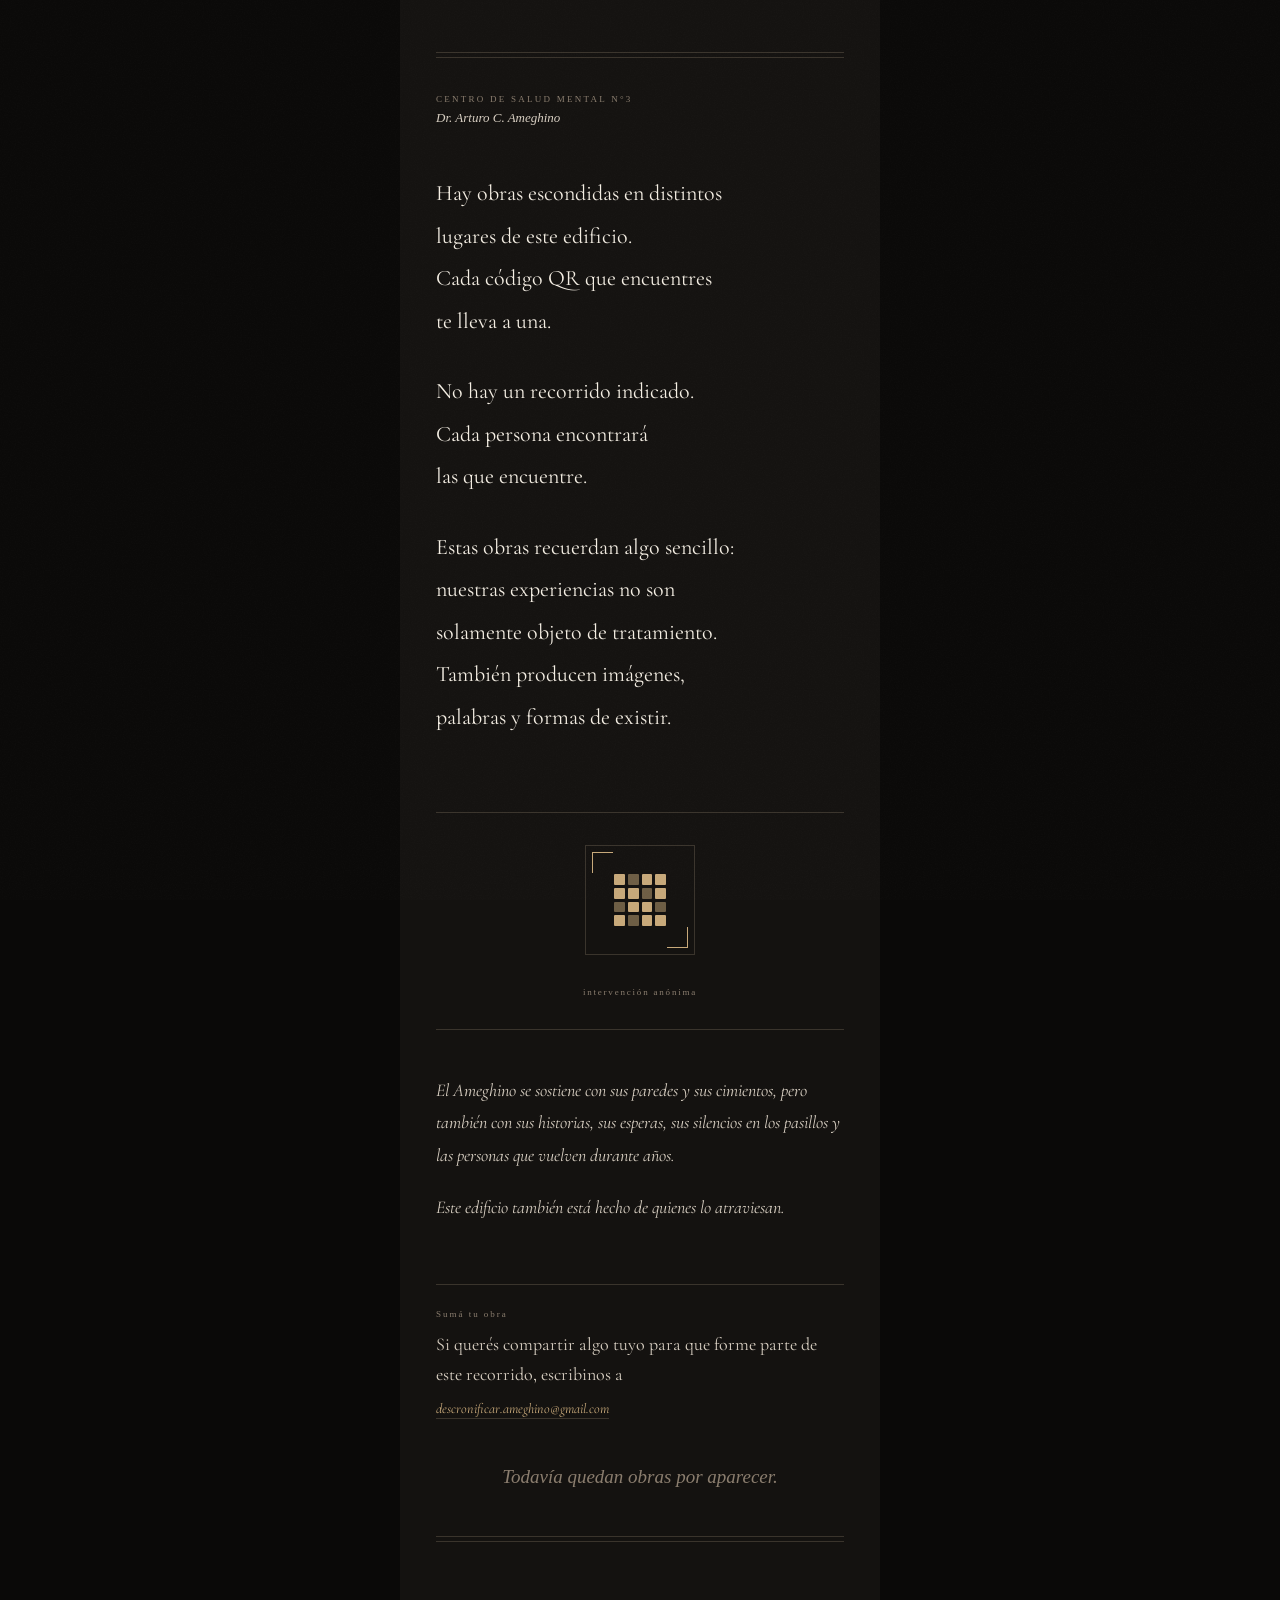
==== index.html @ 9e1ad8df "Add files via upload" ====
<!DOCTYPE html>
<html lang="es">
<head>
  <meta charset="UTF-8">
  <meta name="viewport" content="width=device-width, initial-scale=1.0">
  <title>Intervención — Ameghino</title>
  <link rel="preconnect" href="https://fonts.googleapis.com">
  <link rel="preconnect" href="https://fonts.gstatic.com" crossorigin>
  <link href="https://fonts.googleapis.com/css2?family=IM+Fell+English:ital@0;1&family=IM+Fell+English+SC&family=Cormorant+Garamond:ital,wght@0,300;0,400;1,300;1,400&display=swap" rel="stylesheet">

  <style>
    :root {
      --paper: #141210;
      --ink: #f5efe4;
      --ink-light: #d8cfc2;
      --ink-faint: #8a7d6e;
      --accent: #c8a97a;
      --rule: #3a342c;
    }

    * {
      margin: 0;
      padding: 0;
      box-sizing: border-box;
    }

    html {
      background: #0a0908;
    }

    body {
      background: var(--paper);
      color: var(--ink);
      font-family: 'Cormorant Garamond', Georgia, serif;
      min-height: 100vh;
      max-width: 480px;
      margin: 0 auto;
      position: relative;
      overflow-x: hidden;
    }

    /* Paper texture overlay */
    body::before {
      content: '';
      position: fixed;
      inset: 0;
      background-image:
        url("data:image/svg+xml,%3Csvg xmlns='http://www.w3.org/2000/svg' width='300' height='300'%3E%3Cfilter id='noise'%3E%3CfeTurbulence type='fractalNoise' baseFrequency='0.85' numOctaves='4' stitchTiles='stitch'/%3E%3CfeColorMatrix type='saturate' values='0'/%3E%3C/filter%3E%3Crect width='300' height='300' filter='url(%23noise)' opacity='0.04'/%3E%3C/svg%3E");
      pointer-events: none;
      z-index: 100;
      opacity: 0.6;
    }

    .page {
      padding: 52px 36px 64px;
      min-height: 100vh;
      display: flex;
      flex-direction: column;
    }

    /* Top rule */
    .rule-top {
      width: 100%;
      height: 1px;
      background: var(--rule);
      margin-bottom: 4px;
      opacity: 0;
      animation: fadeIn 1.2s ease forwards 0.2s;
    }

    .rule-thin {
      width: 100%;
      height: 1px;
      background: var(--rule);
      margin-bottom: 36px;
      opacity: 0;
      animation: fadeIn 1.2s ease forwards 0.3s;
    }

    /* Header */
    .header {
      margin-bottom: 48px;
      opacity: 0;
      animation: riseIn 1.4s ease forwards 0.5s;
    }

    .header-label {
      font-family: 'IM Fell English SC', serif;
      font-size: 9px;
      letter-spacing: 0.25em;
      color: var(--ink-faint);
      text-transform: uppercase;
      margin-bottom: 6px;
    }

    .header-place {
      font-family: 'IM Fell English', serif;
      font-size: 13px;
      color: var(--ink-light);
      font-style: italic;
    }

    /* Main text body */
    .body-text {
      flex: 1;
    }

    .stanza {
      margin-bottom: 32px;
      opacity: 0;
    }

    .stanza:nth-child(1) { animation: riseIn 1.4s ease forwards 0.7s; }
    .stanza:nth-child(2) { animation: riseIn 1.4s ease forwards 0.9s; }
    .stanza:nth-child(3) { animation: riseIn 1.4s ease forwards 1.1s; }
    .stanza:nth-child(4) { animation: riseIn 1.4s ease forwards 1.3s; }

    .stanza p {
      font-size: 22px;
      line-height: 1.75;
      font-weight: 400;
      color: var(--ink);
      margin-bottom: 0;
    }

    .stanza p + p {
      margin-top: 4px;
    }

    .stanza p em {
      font-style: italic;
    }

    /* Divider with QR placeholder */
    .divider {
      display: flex;
      flex-direction: column;
      align-items: center;
      margin: 44px 0;
      opacity: 0;
      animation: fadeIn 1.4s ease forwards 1.5s;
    }

    .divider-rule {
      width: 100%;
      height: 1px;
      background: var(--rule);
      margin-bottom: 32px;
    }

    .qr-symbol {
      width: 110px;
      height: 110px;
      border: 1px solid var(--rule);
      display: flex;
      align-items: center;
      justify-content: center;
      position: relative;
      margin-bottom: 32px;
    }

    /* Decorative QR-like corner marks */
    .qr-symbol::before,
    .qr-symbol::after {
      content: '';
      position: absolute;
      width: 20px;
      height: 20px;
      border-color: var(--accent);
      border-style: solid;
    }

    .qr-symbol::before {
      top: 6px;
      left: 6px;
      border-width: 1px 0 0 1px;
    }

    .qr-symbol::after {
      bottom: 6px;
      right: 6px;
      border-width: 0 1px 1px 0;
    }

    .qr-inner {
      width: 52px;
      height: 52px;
      display: grid;
      grid-template-columns: repeat(4, 1fr);
      grid-template-rows: repeat(4, 1fr);
      gap: 3px;
    }

    .qr-dot {
      background: var(--accent);
      opacity: 0.5;
      border-radius: 1px;
    }

    .qr-dot.on { opacity: 1; }

    .qr-label {
      font-family: 'IM Fell English SC', serif;
      font-size: 9px;
      letter-spacing: 0.2em;
      color: var(--ink-faint);
      text-align: center;
    }

    .divider-rule-bottom {
      width: 100%;
      height: 1px;
      background: var(--rule);
      margin-top: 32px;
    }

    /* Footer note */
    .footer-note {
      opacity: 0;
      animation: riseIn 1.4s ease forwards 1.7s;
    }

    .footer-note p {
      font-size: 18px;
      line-height: 1.8;
      color: var(--ink-light);
      font-weight: 400;
      font-style: italic;
      margin-bottom: 20px;
    }

    /* Contact */
    .contact {
      margin-top: 40px;
      padding-top: 24px;
      border-top: 1px solid var(--rule);
      opacity: 0;
      animation: riseIn 1.4s ease forwards 1.9s;
    }

    .contact-label {
      font-family: 'IM Fell English SC', serif;
      font-size: 9px;
      letter-spacing: 0.22em;
      color: var(--ink-faint);
      margin-bottom: 10px;
    }

    .contact p {
      font-size: 18px;
      line-height: 1.7;
      color: var(--ink-light);
      font-weight: 400;
      margin-bottom: 8px;
    }

    .contact a {
      color: var(--accent);
      text-decoration: none;
      font-style: italic;
      font-size: 14px;
      border-bottom: 1px solid var(--rule);
      padding-bottom: 1px;
      transition: border-color 0.3s;
    }

    .contact a:hover {
      border-color: var(--accent);
    }

    /* Closing line */
    .closing {
      margin-top: 48px;
      opacity: 0;
      animation: riseIn 1.4s ease forwards 2.1s;
    }

    .closing p {
      font-family: 'IM Fell English', serif;
      font-size: 19px;
      font-style: italic;
      color: var(--ink-faint);
      text-align: center;
    }

    /* Bottom rules */
    .rules-bottom {
      margin-top: 48px;
      opacity: 0;
      animation: fadeIn 1.4s ease forwards 2.3s;
    }

    .rules-bottom .rule-thin {
      margin-bottom: 4px;
      animation: none;
      opacity: 1;
    }

    .rules-bottom .rule-top {
      animation: none;
      opacity: 1;
    }

    /* Animations */
    @keyframes fadeIn {
      from { opacity: 0; }
      to { opacity: 1; }
    }

    @keyframes riseIn {
      from {
        opacity: 0;
        transform: translateY(10px);
      }
      to {
        opacity: 1;
        transform: translateY(0);
      }
    }
  </style>
</head>
<body>
  <!-- descronificar Ameghino -->
  <div class="page">

    <div class="rule-top"></div>
    <div class="rule-thin"></div>

    <div class="header">
      <div class="header-label">Centro de Salud Mental N°3</div>
      <div class="header-place">Dr. Arturo C. Ameghino</div>
    </div>

    <div class="body-text">

      <div class="stanza">
        <p>Hay obras escondidas en distintos</p>
        <p>lugares de este edificio.</p>
        <p>Cada código QR que encuentres</p>
        <p>te lleva a una.</p>
      </div>

      <div class="stanza">
        <p>No hay un recorrido indicado.</p>
        <p>Cada persona encontrará</p>
        <p>las que encuentre.</p>
      </div>

      <div class="stanza">
        <p>Estas obras recuerdan algo sencillo:</p>
        <p>nuestras experiencias no son</p>
        <p>solamente objeto de tratamiento.</p>
        <p>También producen imágenes,</p>
        <p>palabras y formas de existir.</p>
      </div>

      <div class="stanza">
        <!-- placeholder for more stanzas if needed -->
      </div>

    </div>

    <!-- Divider with identity mark -->
    <div class="divider">
      <div class="divider-rule"></div>

      <div class="qr-symbol">
        <div class="qr-inner">
          <div class="qr-dot on"></div>
          <div class="qr-dot"></div>
          <div class="qr-dot on"></div>
          <div class="qr-dot on"></div>
          <div class="qr-dot on"></div>
          <div class="qr-dot on"></div>
          <div class="qr-dot"></div>
          <div class="qr-dot on"></div>
          <div class="qr-dot"></div>
          <div class="qr-dot on"></div>
          <div class="qr-dot on"></div>
          <div class="qr-dot"></div>
          <div class="qr-dot on"></div>
          <div class="qr-dot"></div>
          <div class="qr-dot on"></div>
          <div class="qr-dot on"></div>
        </div>
      </div>

      <div class="qr-label">intervención anónima</div>
      <div class="divider-rule-bottom"></div>
    </div>

    <!-- Footer note -->
    <div class="footer-note">
      <p>El Ameghino se sostiene con sus paredes y sus cimientos, pero también con sus historias, sus esperas, sus silencios en los pasillos y las personas que vuelven durante años.</p>
      <p>Este edificio también está hecho de quienes lo atraviesan.</p>
    </div>

    <!-- Contact -->
    <div class="contact">
      <div class="contact-label">Sumá tu obra</div>
      <p>Si querés compartir algo tuyo para que forme parte de este recorrido, escribinos a</p>
      <a href="mailto:descronificar.ameghino@gmail.com">descronificar.ameghino@gmail.com</a>
    </div>

    <!-- Closing -->
    <div class="closing">
      <p>Todavía quedan obras por aparecer.</p>
    </div>

    <div class="rules-bottom">
      <div class="rule-thin"></div>
      <div class="rule-top"></div>
    </div>

  </div>
</body>
</html>
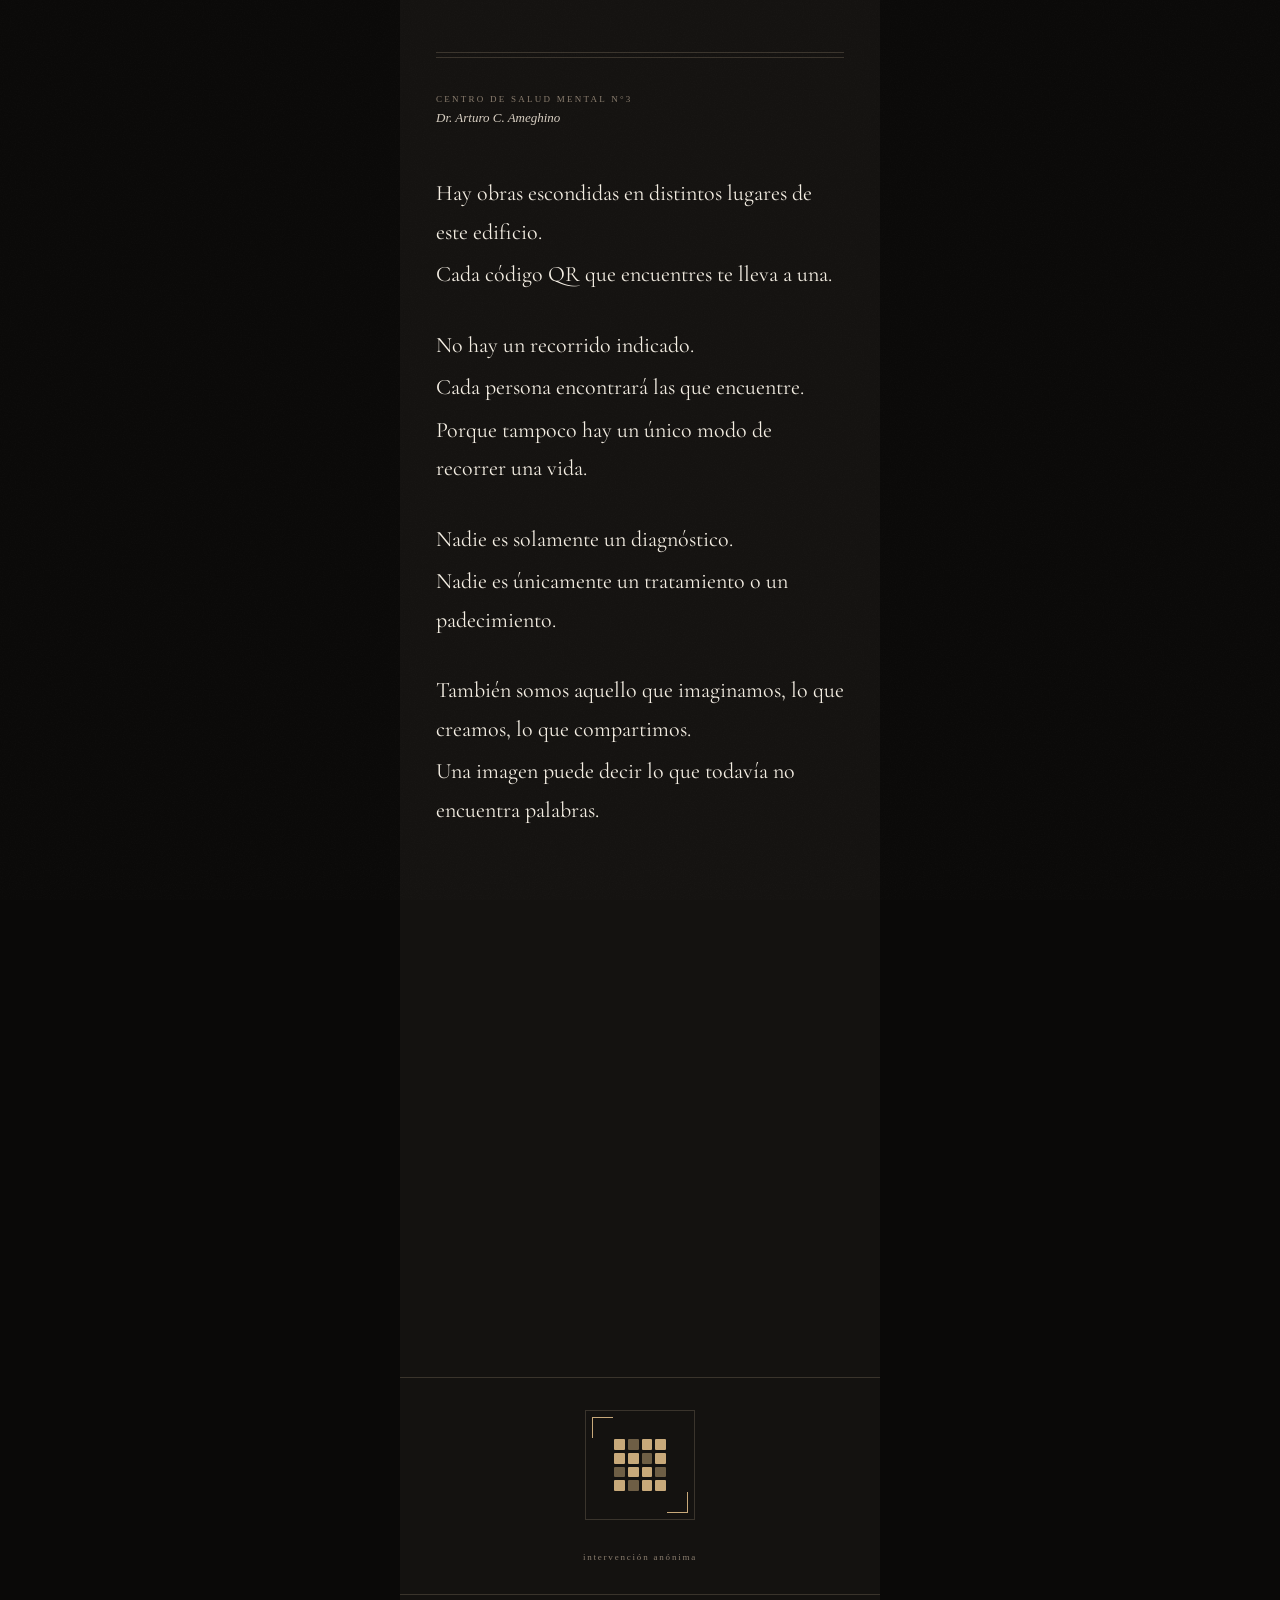
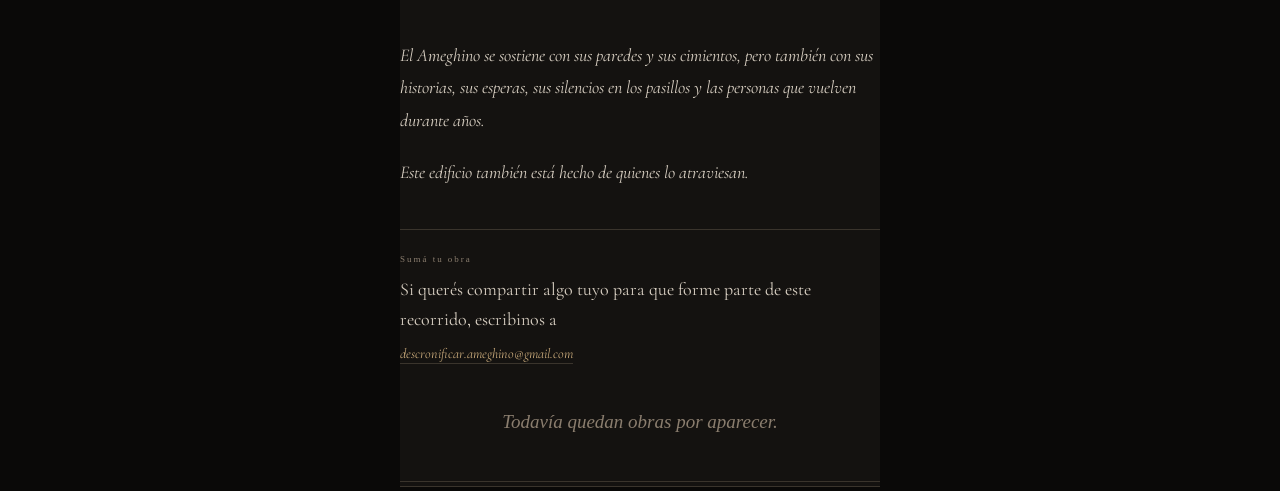
==== commit 41d47cb5: "Update index.html" ====
--- a/index.html
+++ b/index.html
@@ -331,28 +331,39 @@
       <div class="header-place">Dr. Arturo C. Ameghino</div>
     </div>
 
-    <div class="body-text">
-
-      <div class="stanza">
-        <p>Hay obras escondidas en distintos</p>
-        <p>lugares de este edificio.</p>
-        <p>Cada código QR que encuentres</p>
-        <p>te lleva a una.</p>
+   <div class="body-text">
+
+      <div class="stanza">
+        <p>Hay obras escondidas en distintos lugares de este edificio.</p>
+        <p>Cada código QR que encuentres te lleva a una.</p>
       </div>
 
       <div class="stanza">
         <p>No hay un recorrido indicado.</p>
-        <p>Cada persona encontrará</p>
-        <p>las que encuentre.</p>
-      </div>
-
-      <div class="stanza">
-        <p>Estas obras recuerdan algo sencillo:</p>
-        <p>nuestras experiencias no son</p>
-        <p>solamente objeto de tratamiento.</p>
-        <p>También producen imágenes,</p>
-        <p>palabras y formas de existir.</p>
-      </div>
+        <p>Cada persona encontrará las que encuentre.</p>
+        <p>Porque tampoco hay un único modo de recorrer una vida.</p>
+      </div>
+
+      <div class="stanza">
+        <p>Nadie es solamente un diagnóstico.</p>
+        <p>Nadie es únicamente un tratamiento o un padecimiento.</p>
+      </div>
+
+      <div class="stanza">
+        <p>También somos aquello que imaginamos, lo que creamos, lo que compartimos.</p>
+        <p>Una imagen puede decir lo que todavía no encuentra palabras.</p>
+      </div>
+
+      <div class="stanza">
+        <p>El arte abre otro lugar: un espacio donde producir algo propio, hacerlo circular, ser reconocido desde la capacidad de crear.</p>
+      </div>
+
+      <div class="stanza">
+        <p>Aparecen entonces imágenes, palabras, formas de sostener una voz propia.</p>
+        <p>Maneras de volver visible algo de la experiencia humana que no puede reducirse a un diagnóstico.</p>
+      </div>
+
+    </div>
 
       <div class="stanza">
         <!-- placeholder for more stanzas if needed -->
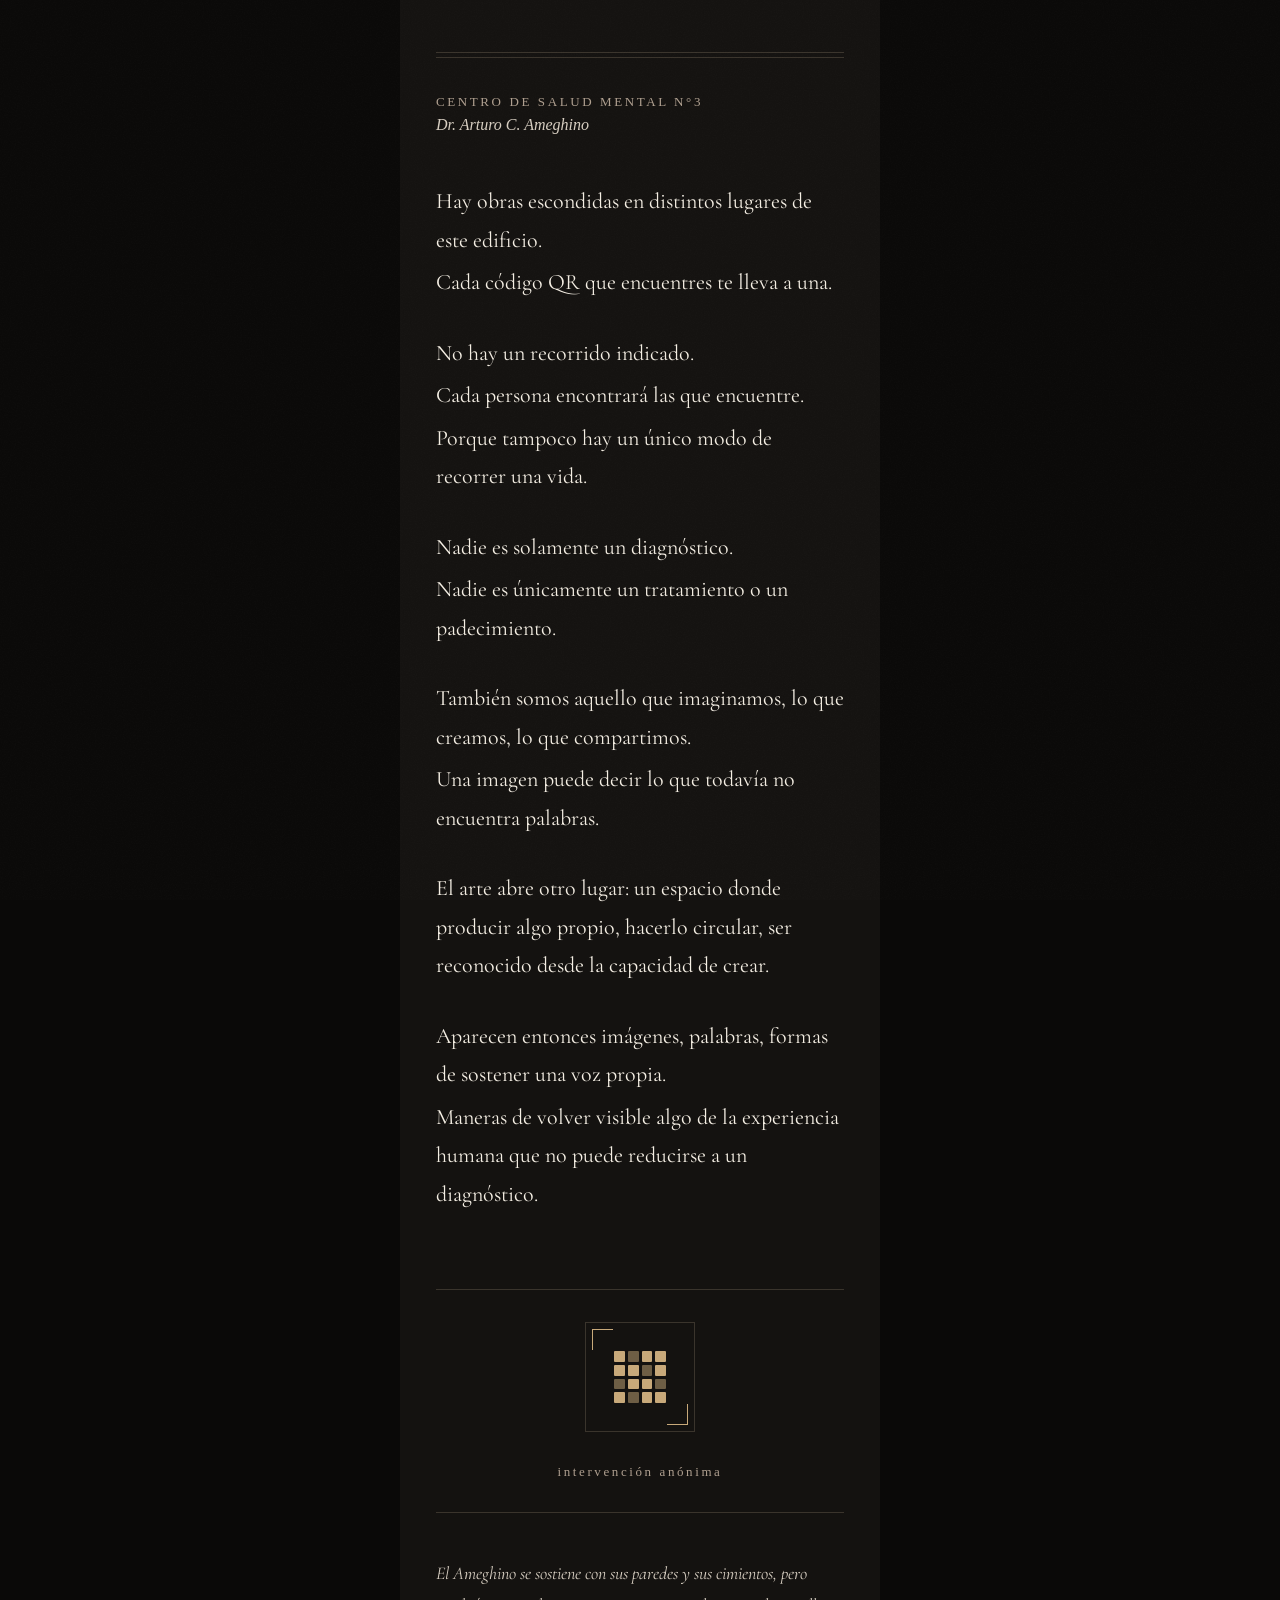
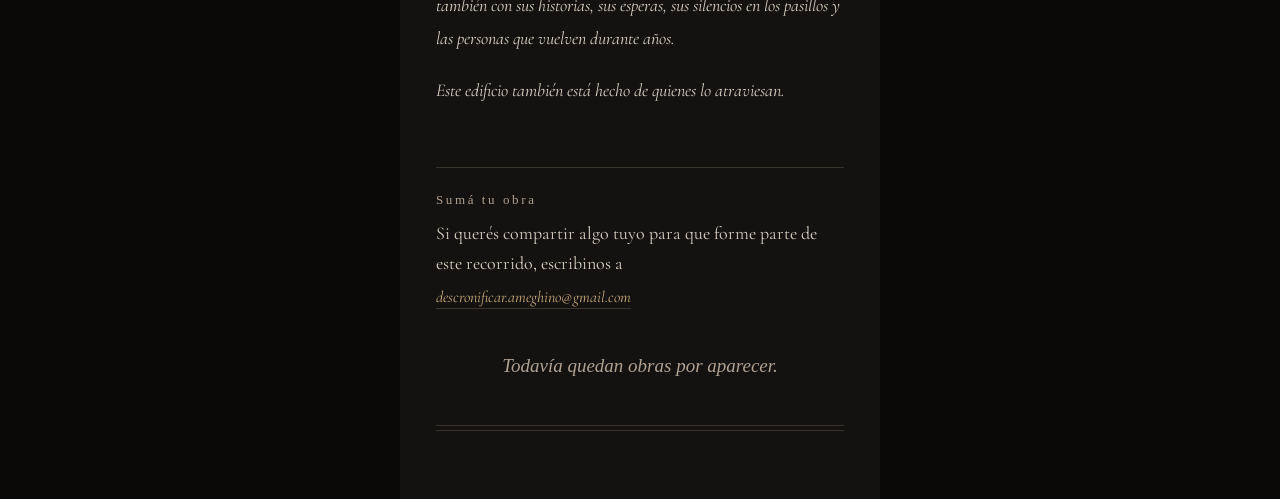
==== commit 21567cf2: "Update index.html" ====
--- a/index.html
+++ b/index.html
@@ -13,20 +13,13 @@
       --paper: #141210;
       --ink: #f5efe4;
       --ink-light: #d8cfc2;
-      --ink-faint: #8a7d6e;
+      --ink-faint: #b0a090;
       --accent: #c8a97a;
       --rule: #3a342c;
     }
 
-    * {
-      margin: 0;
-      padding: 0;
-      box-sizing: border-box;
-    }
-
-    html {
-      background: #0a0908;
-    }
+    * { margin: 0; padding: 0; box-sizing: border-box; }
+    html { background: #0a0908; }
 
     body {
       background: var(--paper);
@@ -39,13 +32,11 @@
       overflow-x: hidden;
     }
 
-    /* Paper texture overlay */
     body::before {
       content: '';
       position: fixed;
       inset: 0;
-      background-image:
-        url("data:image/svg+xml,%3Csvg xmlns='http://www.w3.org/2000/svg' width='300' height='300'%3E%3Cfilter id='noise'%3E%3CfeTurbulence type='fractalNoise' baseFrequency='0.85' numOctaves='4' stitchTiles='stitch'/%3E%3CfeColorMatrix type='saturate' values='0'/%3E%3C/filter%3E%3Crect width='300' height='300' filter='url(%23noise)' opacity='0.04'/%3E%3C/svg%3E");
+      background-image: url("data:image/svg+xml,%3Csvg xmlns='http://www.w3.org/2000/svg' width='300' height='300'%3E%3Cfilter id='noise'%3E%3CfeTurbulence type='fractalNoise' baseFrequency='0.85' numOctaves='4' stitchTiles='stitch'/%3E%3CfeColorMatrix type='saturate' values='0'/%3E%3C/filter%3E%3Crect width='300' height='300' filter='url(%23noise)' opacity='0.04'/%3E%3C/svg%3E");
       pointer-events: none;
       z-index: 100;
       opacity: 0.6;
@@ -58,10 +49,8 @@
       flex-direction: column;
     }
 
-    /* Top rule */
     .rule-top {
-      width: 100%;
-      height: 1px;
+      width: 100%; height: 1px;
       background: var(--rule);
       margin-bottom: 4px;
       opacity: 0;
@@ -69,15 +58,13 @@
     }
 
     .rule-thin {
-      width: 100%;
-      height: 1px;
+      width: 100%; height: 1px;
       background: var(--rule);
       margin-bottom: 36px;
       opacity: 0;
       animation: fadeIn 1.2s ease forwards 0.3s;
     }
 
-    /* Header */
     .header {
       margin-bottom: 48px;
       opacity: 0;
@@ -86,8 +73,8 @@
 
     .header-label {
       font-family: 'IM Fell English SC', serif;
-      font-size: 9px;
-      letter-spacing: 0.25em;
+      font-size: 13px;
+      letter-spacing: 0.2em;
       color: var(--ink-faint);
       text-transform: uppercase;
       margin-bottom: 6px;
@@ -95,15 +82,12 @@
 
     .header-place {
       font-family: 'IM Fell English', serif;
-      font-size: 13px;
+      font-size: 16px;
       color: var(--ink-light);
       font-style: italic;
     }
 
-    /* Main text body */
-    .body-text {
-      flex: 1;
-    }
+    .body-text { flex: 1; }
 
     .stanza {
       margin-bottom: 32px;
@@ -112,8 +96,10 @@
 
     .stanza:nth-child(1) { animation: riseIn 1.4s ease forwards 0.7s; }
     .stanza:nth-child(2) { animation: riseIn 1.4s ease forwards 0.9s; }
-    .stanza:nth-child(3) { animation: riseIn 1.4s ease forwards 1.1s; }
-    .stanza:nth-child(4) { animation: riseIn 1.4s ease forwards 1.3s; }
+    .stanza:nth-child(3) { animation: riseIn 1.4s ease forwards 1.0s; }
+    .stanza:nth-child(4) { animation: riseIn 1.4s ease forwards 1.1s; }
+    .stanza:nth-child(5) { animation: riseIn 1.4s ease forwards 1.2s; }
+    .stanza:nth-child(6) { animation: riseIn 1.4s ease forwards 1.3s; }
 
     .stanza p {
       font-size: 22px;
@@ -123,15 +109,8 @@
       margin-bottom: 0;
     }
 
-    .stanza p + p {
-      margin-top: 4px;
-    }
-
-    .stanza p em {
-      font-style: italic;
-    }
-
-    /* Divider with QR placeholder */
+    .stanza p + p { margin-top: 4px; }
+
     .divider {
       display: flex;
       flex-direction: column;
@@ -142,15 +121,13 @@
     }
 
     .divider-rule {
-      width: 100%;
-      height: 1px;
+      width: 100%; height: 1px;
       background: var(--rule);
       margin-bottom: 32px;
     }
 
     .qr-symbol {
-      width: 110px;
-      height: 110px;
+      width: 110px; height: 110px;
       border: 1px solid var(--rule);
       display: flex;
       align-items: center;
@@ -159,62 +136,42 @@
       margin-bottom: 32px;
     }
 
-    /* Decorative QR-like corner marks */
-    .qr-symbol::before,
-    .qr-symbol::after {
+    .qr-symbol::before, .qr-symbol::after {
       content: '';
       position: absolute;
-      width: 20px;
-      height: 20px;
+      width: 20px; height: 20px;
       border-color: var(--accent);
       border-style: solid;
     }
 
-    .qr-symbol::before {
-      top: 6px;
-      left: 6px;
-      border-width: 1px 0 0 1px;
-    }
-
-    .qr-symbol::after {
-      bottom: 6px;
-      right: 6px;
-      border-width: 0 1px 1px 0;
-    }
+    .qr-symbol::before { top: 6px; left: 6px; border-width: 1px 0 0 1px; }
+    .qr-symbol::after { bottom: 6px; right: 6px; border-width: 0 1px 1px 0; }
 
     .qr-inner {
-      width: 52px;
-      height: 52px;
+      width: 52px; height: 52px;
       display: grid;
       grid-template-columns: repeat(4, 1fr);
       grid-template-rows: repeat(4, 1fr);
       gap: 3px;
     }
 
-    .qr-dot {
-      background: var(--accent);
-      opacity: 0.5;
-      border-radius: 1px;
-    }
-
+    .qr-dot { background: var(--accent); opacity: 0.5; border-radius: 1px; }
     .qr-dot.on { opacity: 1; }
 
     .qr-label {
       font-family: 'IM Fell English SC', serif;
-      font-size: 9px;
+      font-size: 13px;
       letter-spacing: 0.2em;
       color: var(--ink-faint);
       text-align: center;
     }
 
     .divider-rule-bottom {
-      width: 100%;
-      height: 1px;
+      width: 100%; height: 1px;
       background: var(--rule);
       margin-top: 32px;
     }
 
-    /* Footer note */
     .footer-note {
       opacity: 0;
       animation: riseIn 1.4s ease forwards 1.7s;
@@ -229,7 +186,6 @@
       margin-bottom: 20px;
     }
 
-    /* Contact */
     .contact {
       margin-top: 40px;
       padding-top: 24px;
@@ -240,8 +196,8 @@
 
     .contact-label {
       font-family: 'IM Fell English SC', serif;
-      font-size: 9px;
-      letter-spacing: 0.22em;
+      font-size: 13px;
+      letter-spacing: 0.2em;
       color: var(--ink-faint);
       margin-bottom: 10px;
     }
@@ -258,17 +214,14 @@
       color: var(--accent);
       text-decoration: none;
       font-style: italic;
-      font-size: 14px;
+      font-size: 16px;
       border-bottom: 1px solid var(--rule);
       padding-bottom: 1px;
       transition: border-color 0.3s;
     }
 
-    .contact a:hover {
-      border-color: var(--accent);
-    }
-
-    /* Closing line */
+    .contact a:hover { border-color: var(--accent); }
+
     .closing {
       margin-top: 48px;
       opacity: 0;
@@ -283,40 +236,12 @@
       text-align: center;
     }
 
-    /* Bottom rules */
-    .rules-bottom {
-      margin-top: 48px;
-      opacity: 0;
-      animation: fadeIn 1.4s ease forwards 2.3s;
-    }
-
-    .rules-bottom .rule-thin {
-      margin-bottom: 4px;
-      animation: none;
-      opacity: 1;
-    }
-
-    .rules-bottom .rule-top {
-      animation: none;
-      opacity: 1;
-    }
-
-    /* Animations */
-    @keyframes fadeIn {
-      from { opacity: 0; }
-      to { opacity: 1; }
-    }
-
-    @keyframes riseIn {
-      from {
-        opacity: 0;
-        transform: translateY(10px);
-      }
-      to {
-        opacity: 1;
-        transform: translateY(0);
-      }
-    }
+    .rules-bottom { margin-top: 48px; opacity: 0; animation: fadeIn 1.4s ease forwards 2.3s; }
+    .rules-bottom .rule-thin { margin-bottom: 4px; animation: none; opacity: 1; }
+    .rules-bottom .rule-top { animation: none; opacity: 1; }
+
+    @keyframes fadeIn { from { opacity: 0; } to { opacity: 1; } }
+    @keyframes riseIn { from { opacity: 0; transform: translateY(10px); } to { opacity: 1; transform: translateY(0); } }
   </style>
 </head>
 <body>
@@ -331,7 +256,7 @@
       <div class="header-place">Dr. Arturo C. Ameghino</div>
     </div>
 
-   <div class="body-text">
+    <div class="body-text">
 
       <div class="stanza">
         <p>Hay obras escondidas en distintos lugares de este edificio.</p>
@@ -365,16 +290,8 @@
 
     </div>
 
-      <div class="stanza">
-        <!-- placeholder for more stanzas if needed -->
-      </div>
-
-    </div>
-
-    <!-- Divider with identity mark -->
     <div class="divider">
       <div class="divider-rule"></div>
-
       <div class="qr-symbol">
         <div class="qr-inner">
           <div class="qr-dot on"></div>
@@ -395,25 +312,21 @@
           <div class="qr-dot on"></div>
         </div>
       </div>
-
       <div class="qr-label">intervención anónima</div>
       <div class="divider-rule-bottom"></div>
     </div>
 
-    <!-- Footer note -->
     <div class="footer-note">
       <p>El Ameghino se sostiene con sus paredes y sus cimientos, pero también con sus historias, sus esperas, sus silencios en los pasillos y las personas que vuelven durante años.</p>
       <p>Este edificio también está hecho de quienes lo atraviesan.</p>
     </div>
 
-    <!-- Contact -->
     <div class="contact">
       <div class="contact-label">Sumá tu obra</div>
       <p>Si querés compartir algo tuyo para que forme parte de este recorrido, escribinos a</p>
       <a href="mailto:descronificar.ameghino@gmail.com">descronificar.ameghino@gmail.com</a>
     </div>
 
-    <!-- Closing -->
     <div class="closing">
       <p>Todavía quedan obras por aparecer.</p>
     </div>
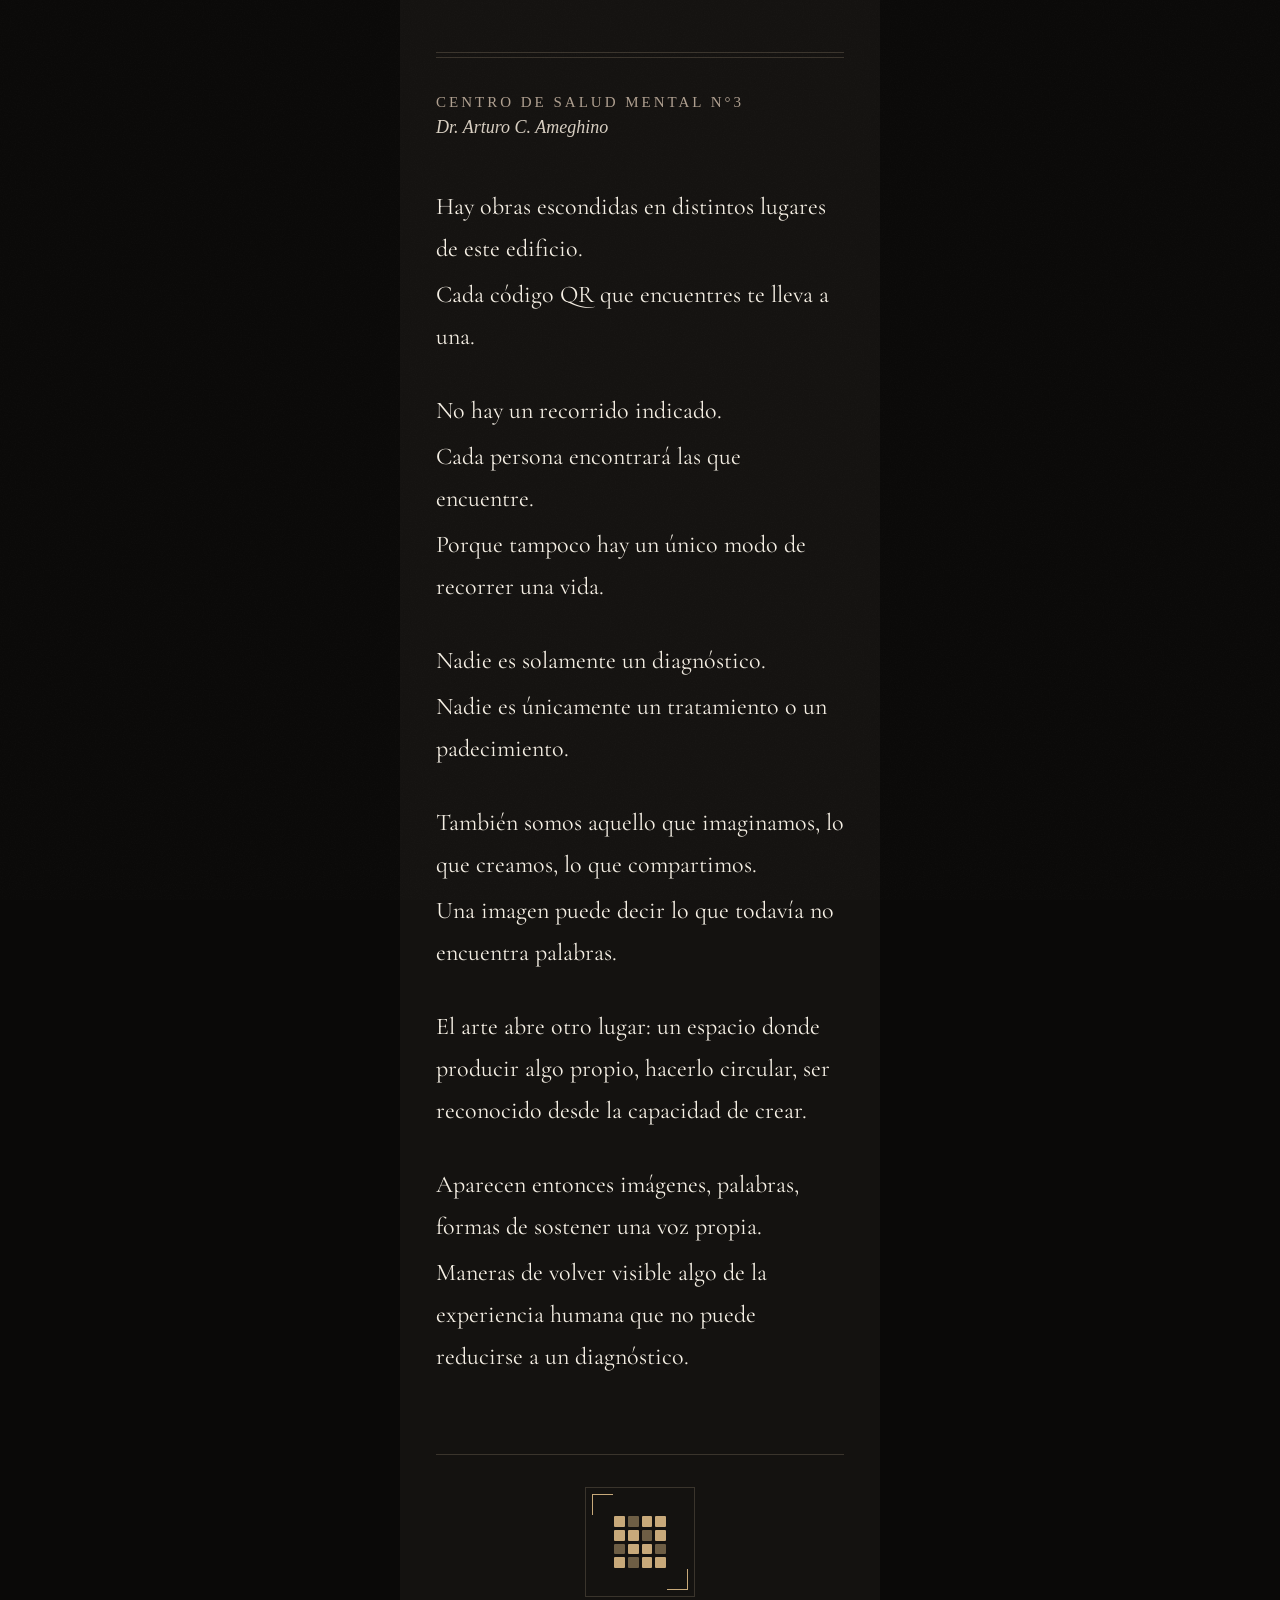
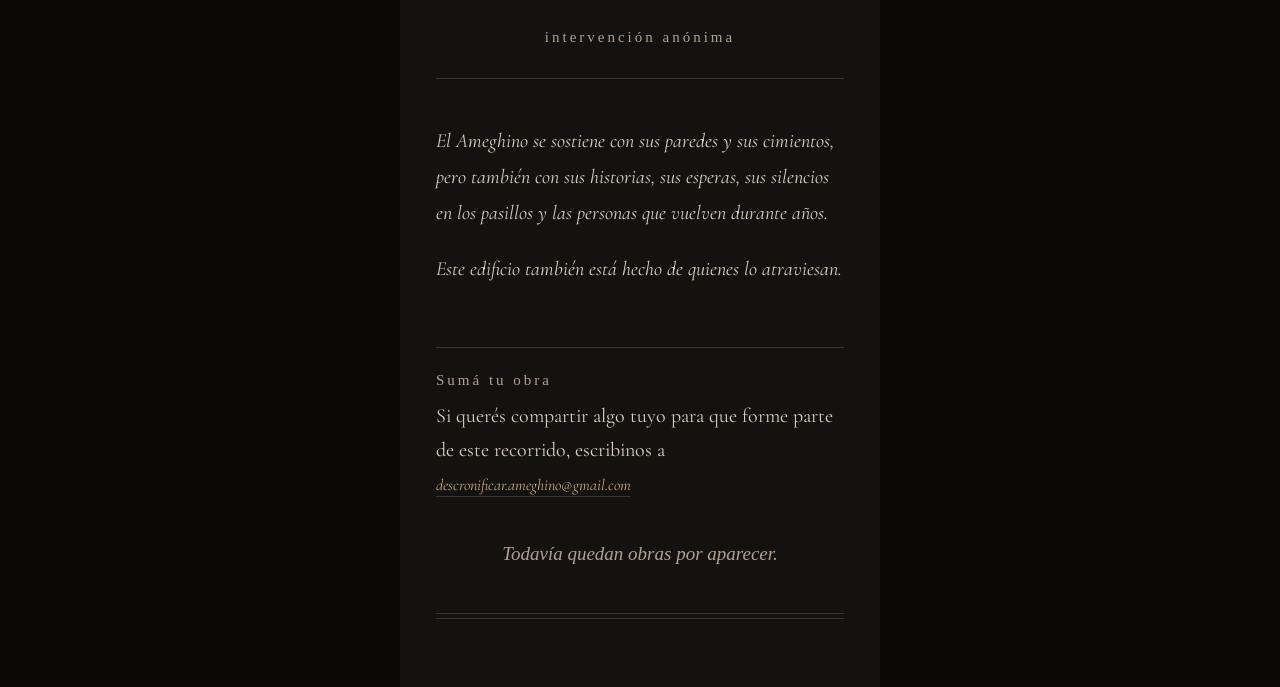
==== commit 836434d3: "Update index.html" ====
--- a/index.html
+++ b/index.html
@@ -73,7 +73,7 @@
 
     .header-label {
       font-family: 'IM Fell English SC', serif;
-      font-size: 13px;
+      font-size: 15px;
       letter-spacing: 0.2em;
       color: var(--ink-faint);
       text-transform: uppercase;
@@ -82,7 +82,7 @@
 
     .header-place {
       font-family: 'IM Fell English', serif;
-      font-size: 16px;
+      font-size: 18px;
       color: var(--ink-light);
       font-style: italic;
     }
@@ -102,7 +102,7 @@
     .stanza:nth-child(6) { animation: riseIn 1.4s ease forwards 1.3s; }
 
     .stanza p {
-      font-size: 22px;
+      font-size: 24px;
       line-height: 1.75;
       font-weight: 400;
       color: var(--ink);
@@ -160,7 +160,7 @@
 
     .qr-label {
       font-family: 'IM Fell English SC', serif;
-      font-size: 13px;
+      font-size: 15px;
       letter-spacing: 0.2em;
       color: var(--ink-faint);
       text-align: center;
@@ -178,7 +178,7 @@
     }
 
     .footer-note p {
-      font-size: 18px;
+      font-size: 20px;
       line-height: 1.8;
       color: var(--ink-light);
       font-weight: 400;
@@ -196,14 +196,14 @@
 
     .contact-label {
       font-family: 'IM Fell English SC', serif;
-      font-size: 13px;
+      font-size: 15px;
       letter-spacing: 0.2em;
       color: var(--ink-faint);
       margin-bottom: 10px;
     }
 
     .contact p {
-      font-size: 18px;
+      font-size: 20px;
       line-height: 1.7;
       color: var(--ink-light);
       font-weight: 400;
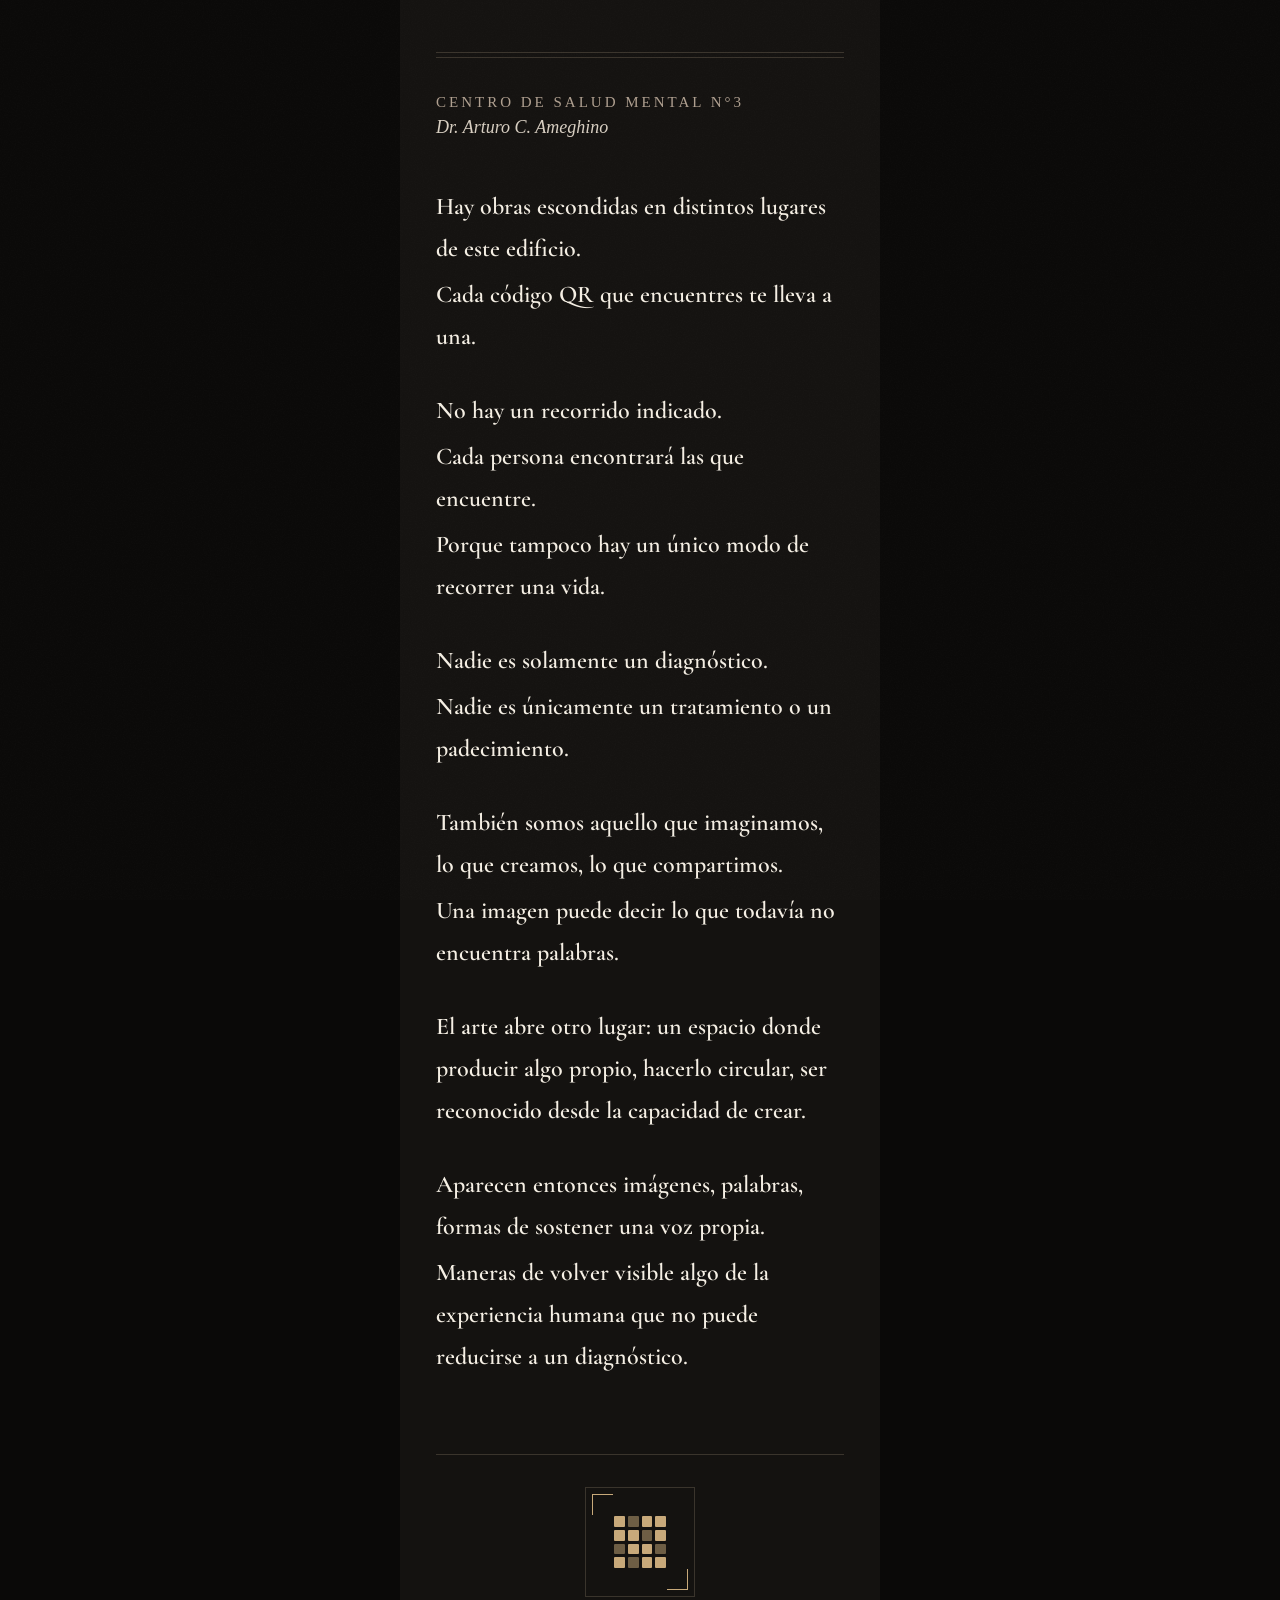
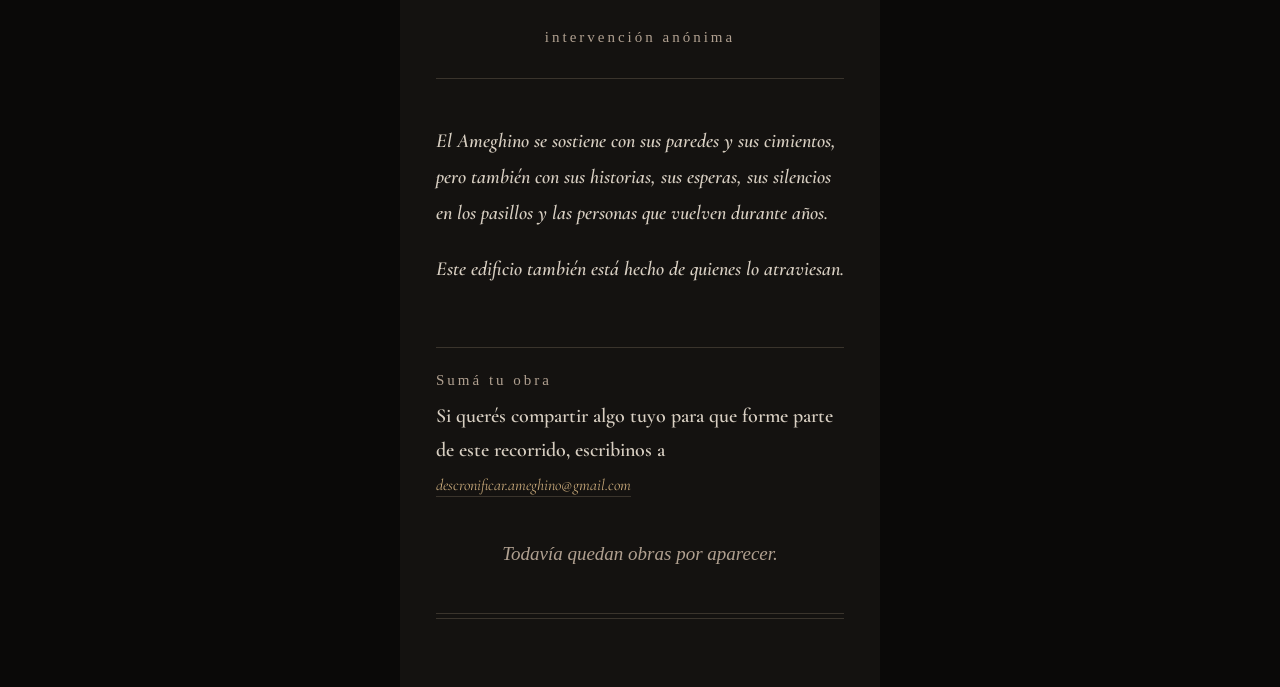
==== commit e7dfa1dd: "Update index.html" ====
--- a/index.html
+++ b/index.html
@@ -6,7 +6,7 @@
   <title>Intervención — Ameghino</title>
   <link rel="preconnect" href="https://fonts.googleapis.com">
   <link rel="preconnect" href="https://fonts.gstatic.com" crossorigin>
-  <link href="https://fonts.googleapis.com/css2?family=IM+Fell+English:ital@0;1&family=IM+Fell+English+SC&family=Cormorant+Garamond:ital,wght@0,300;0,400;1,300;1,400&display=swap" rel="stylesheet">
+  <link href="https://fonts.googleapis.com/css2?family=IM+Fell+English:ital@0;1&family=IM+Fell+English+SC&family=Cormorant+Garamond:ital,wght@0,300;0,400;0,600;1,300;1,400;1,600&display=swap" rel="stylesheet">
 
   <style>
     :root {
@@ -104,7 +104,7 @@
     .stanza p {
       font-size: 24px;
       line-height: 1.75;
-      font-weight: 400;
+      font-weight: 600;
       color: var(--ink);
       margin-bottom: 0;
     }
@@ -181,7 +181,7 @@
       font-size: 20px;
       line-height: 1.8;
       color: var(--ink-light);
-      font-weight: 400;
+      font-weight: 600;
       font-style: italic;
       margin-bottom: 20px;
     }
@@ -206,7 +206,7 @@
       font-size: 20px;
       line-height: 1.7;
       color: var(--ink-light);
-      font-weight: 400;
+      font-weight: 600;
       margin-bottom: 8px;
     }
 
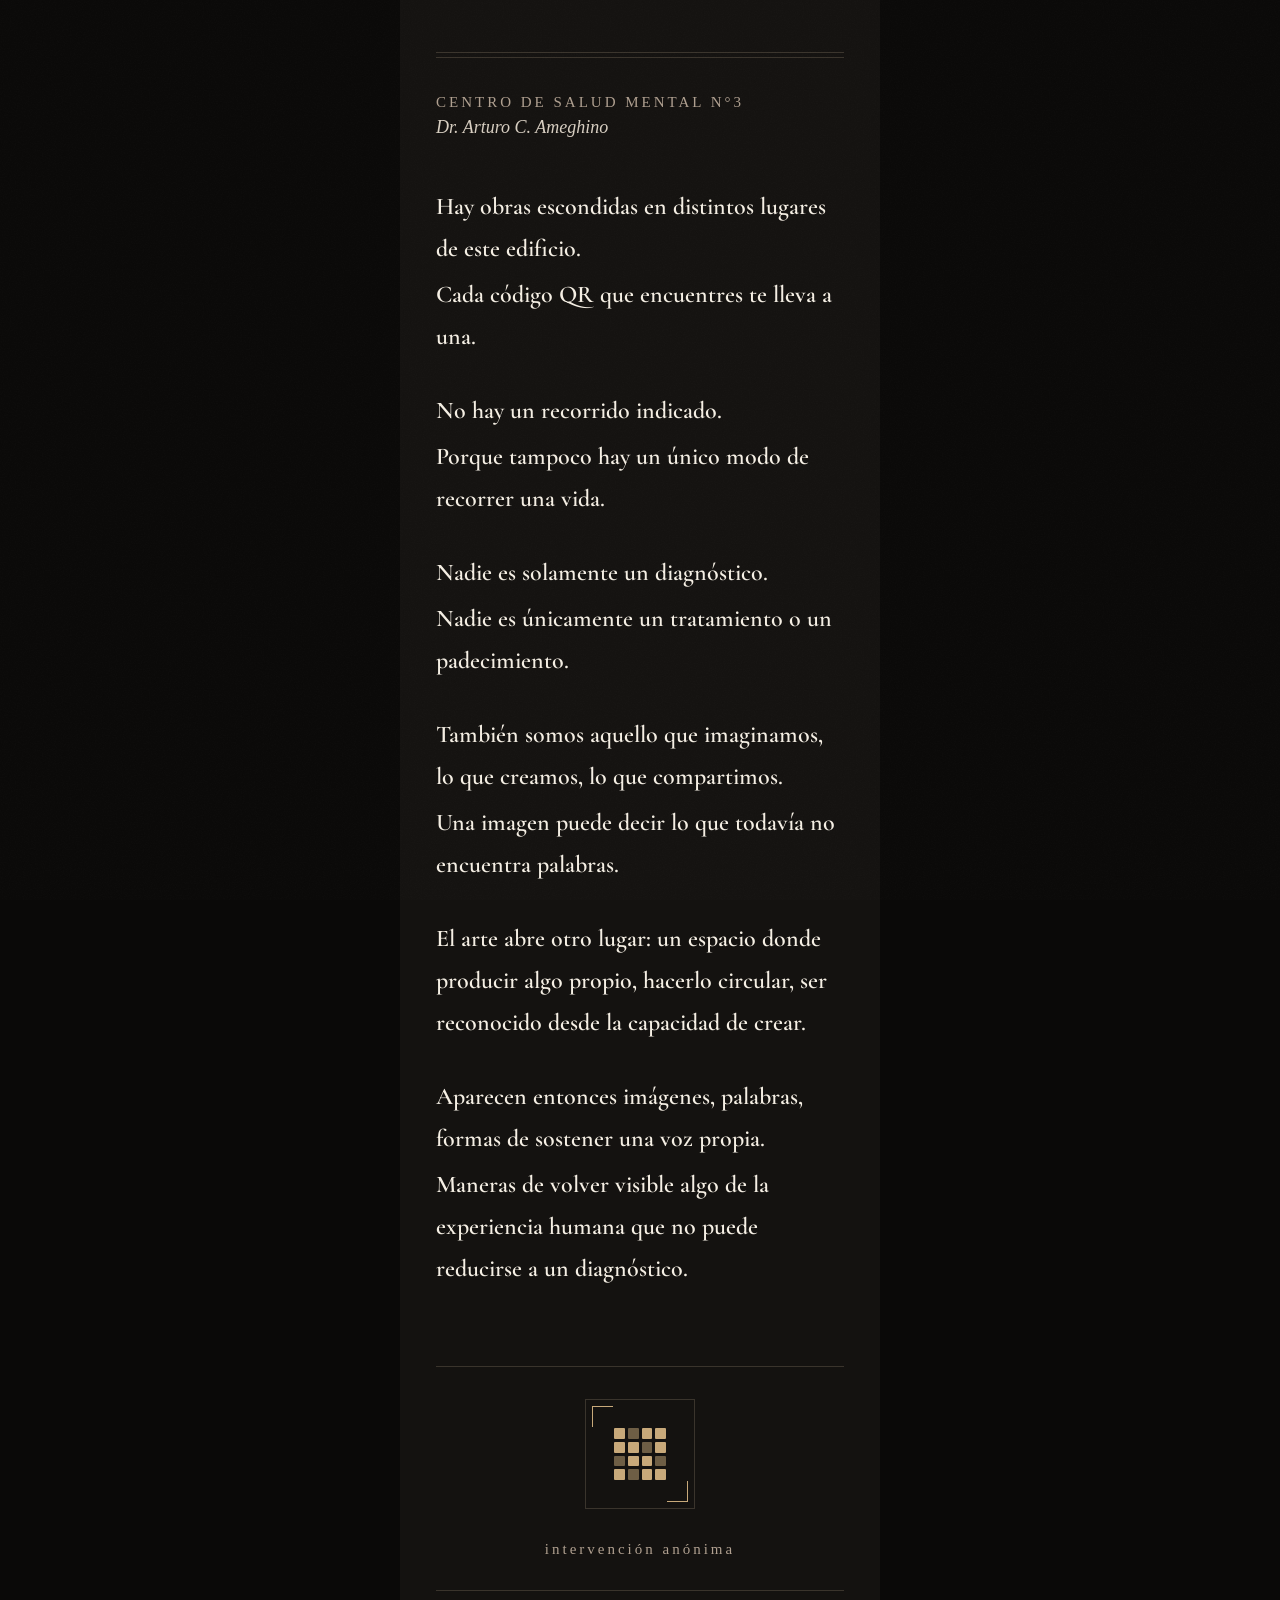
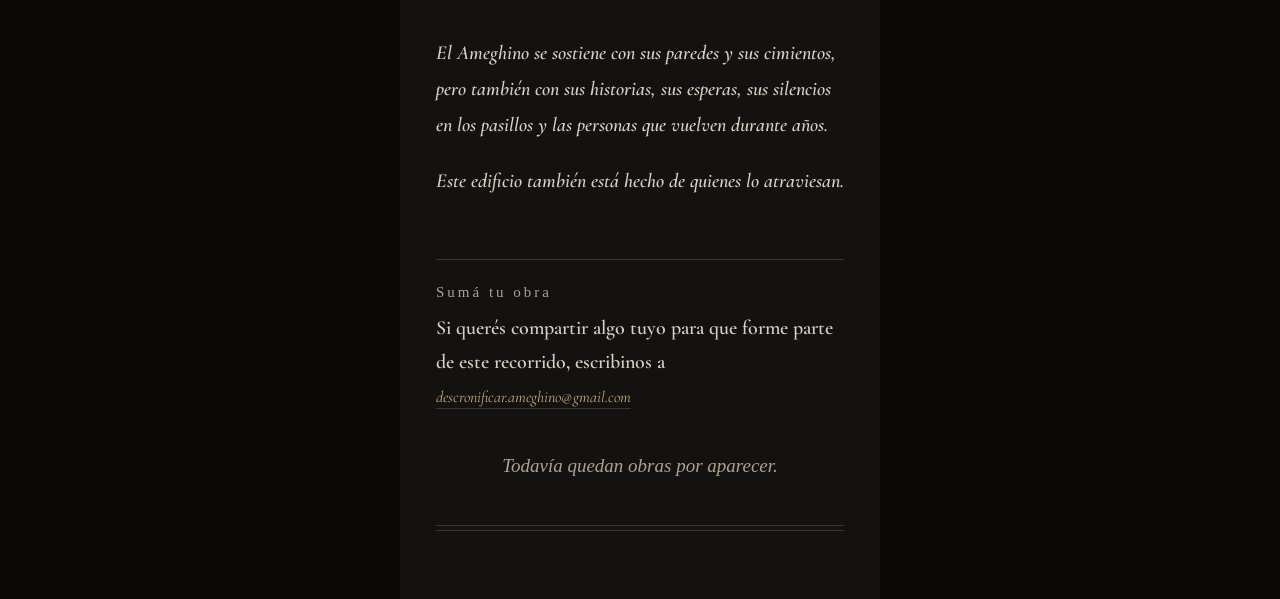
==== commit 36df82be: "Update index.html" ====
--- a/index.html
+++ b/index.html
@@ -265,7 +265,6 @@
 
       <div class="stanza">
         <p>No hay un recorrido indicado.</p>
-        <p>Cada persona encontrará las que encuentre.</p>
         <p>Porque tampoco hay un único modo de recorrer una vida.</p>
       </div>
 
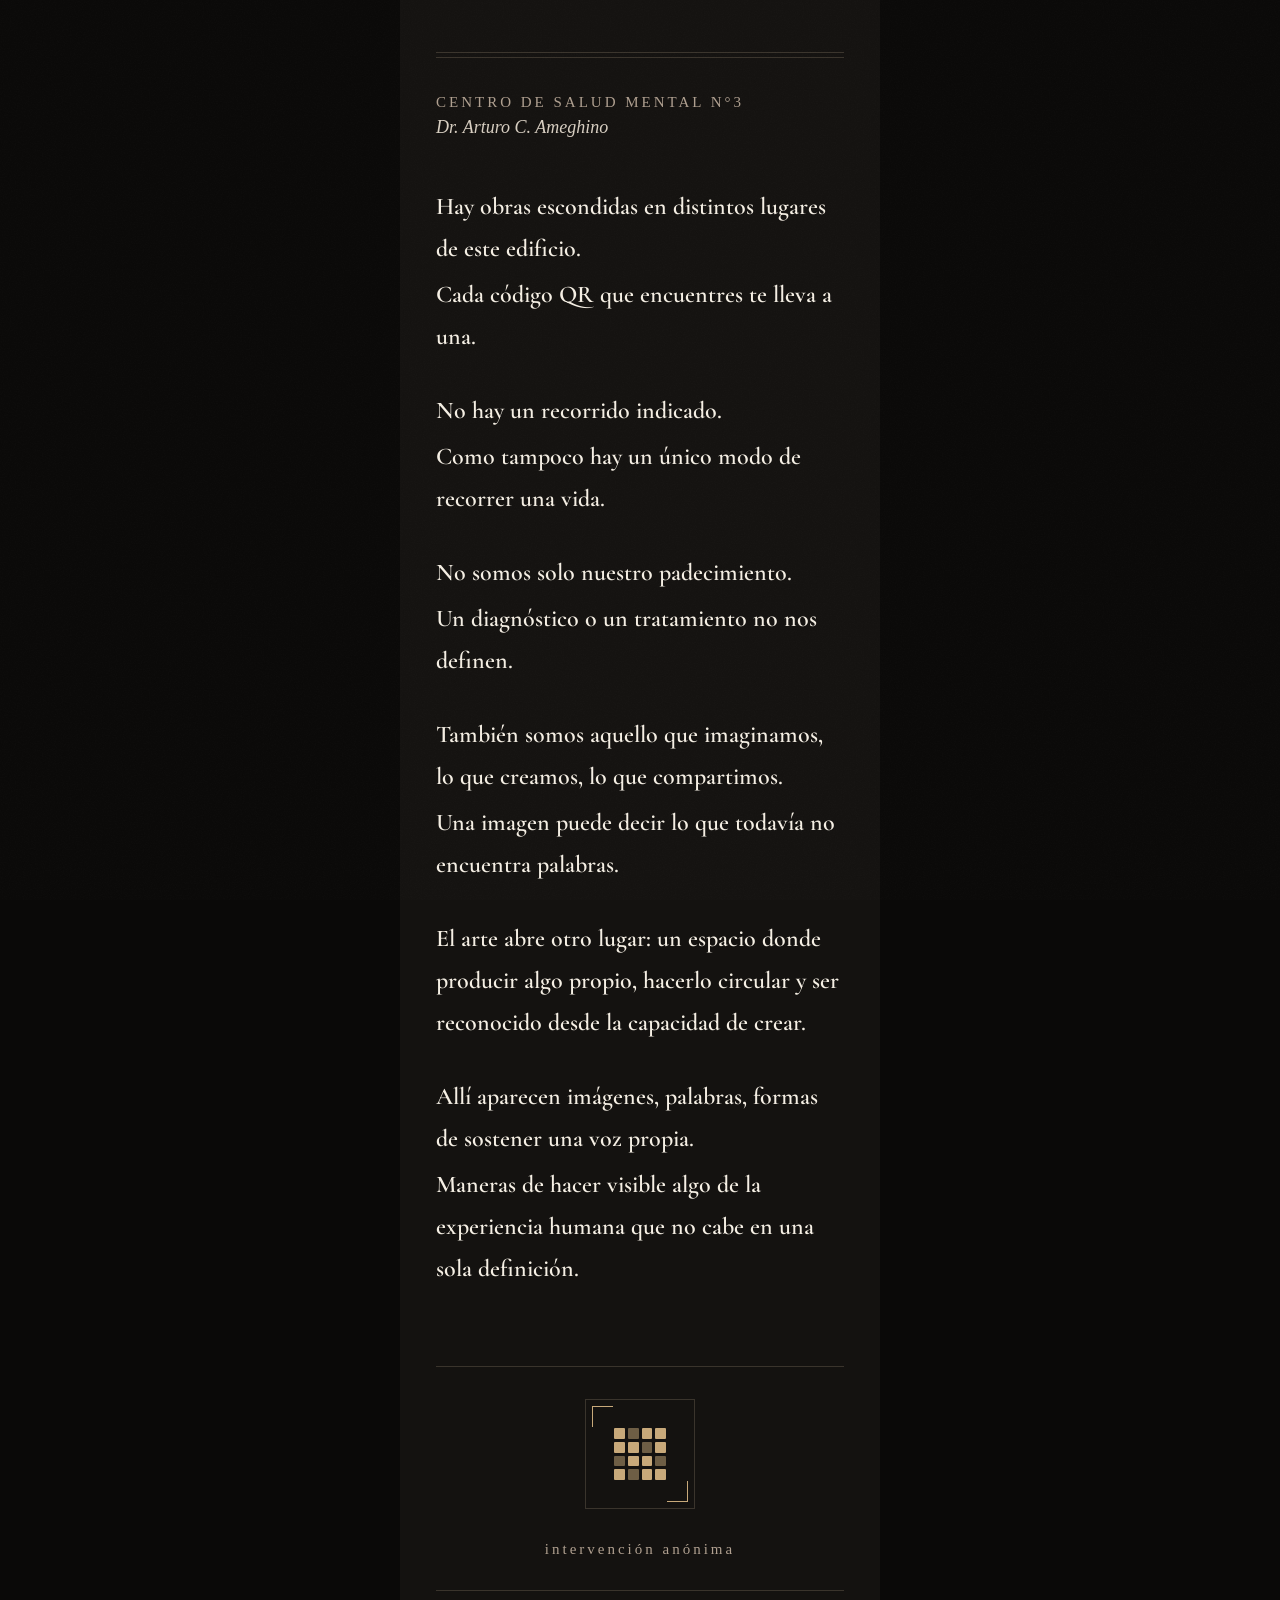
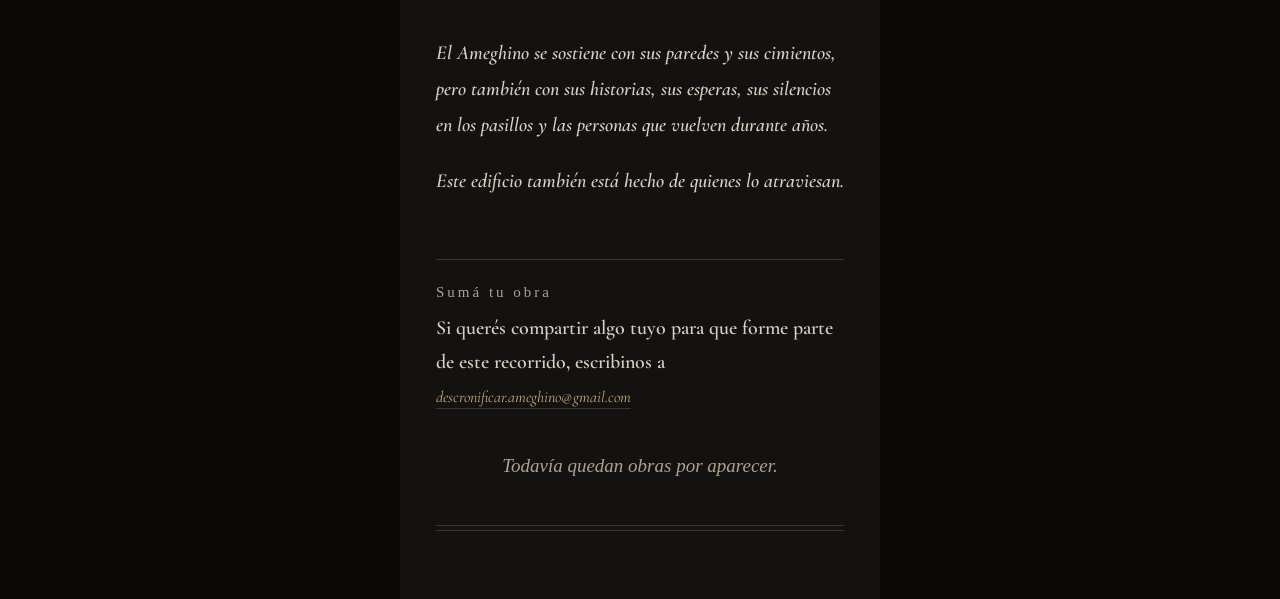
==== commit 9a15fc11: "Add files via upload" ====
--- a/index.html
+++ b/index.html
@@ -265,12 +265,12 @@
 
       <div class="stanza">
         <p>No hay un recorrido indicado.</p>
-        <p>Porque tampoco hay un único modo de recorrer una vida.</p>
-      </div>
-
-      <div class="stanza">
-        <p>Nadie es solamente un diagnóstico.</p>
-        <p>Nadie es únicamente un tratamiento o un padecimiento.</p>
+        <p>Como tampoco hay un único modo de recorrer una vida.</p>
+      </div>
+
+      <div class="stanza">
+        <p>No somos solo nuestro padecimiento.</p>
+        <p>Un diagnóstico o un tratamiento no nos definen.</p>
       </div>
 
       <div class="stanza">
@@ -279,12 +279,12 @@
       </div>
 
       <div class="stanza">
-        <p>El arte abre otro lugar: un espacio donde producir algo propio, hacerlo circular, ser reconocido desde la capacidad de crear.</p>
-      </div>
-
-      <div class="stanza">
-        <p>Aparecen entonces imágenes, palabras, formas de sostener una voz propia.</p>
-        <p>Maneras de volver visible algo de la experiencia humana que no puede reducirse a un diagnóstico.</p>
+        <p>El arte abre otro lugar: un espacio donde producir algo propio, hacerlo circular y ser reconocido desde la capacidad de crear.</p>
+      </div>
+
+      <div class="stanza">
+        <p>Allí aparecen imágenes, palabras, formas de sostener una voz propia.</p>
+        <p>Maneras de hacer visible algo de la experiencia humana que no cabe en una sola definición.</p>
       </div>
 
     </div>
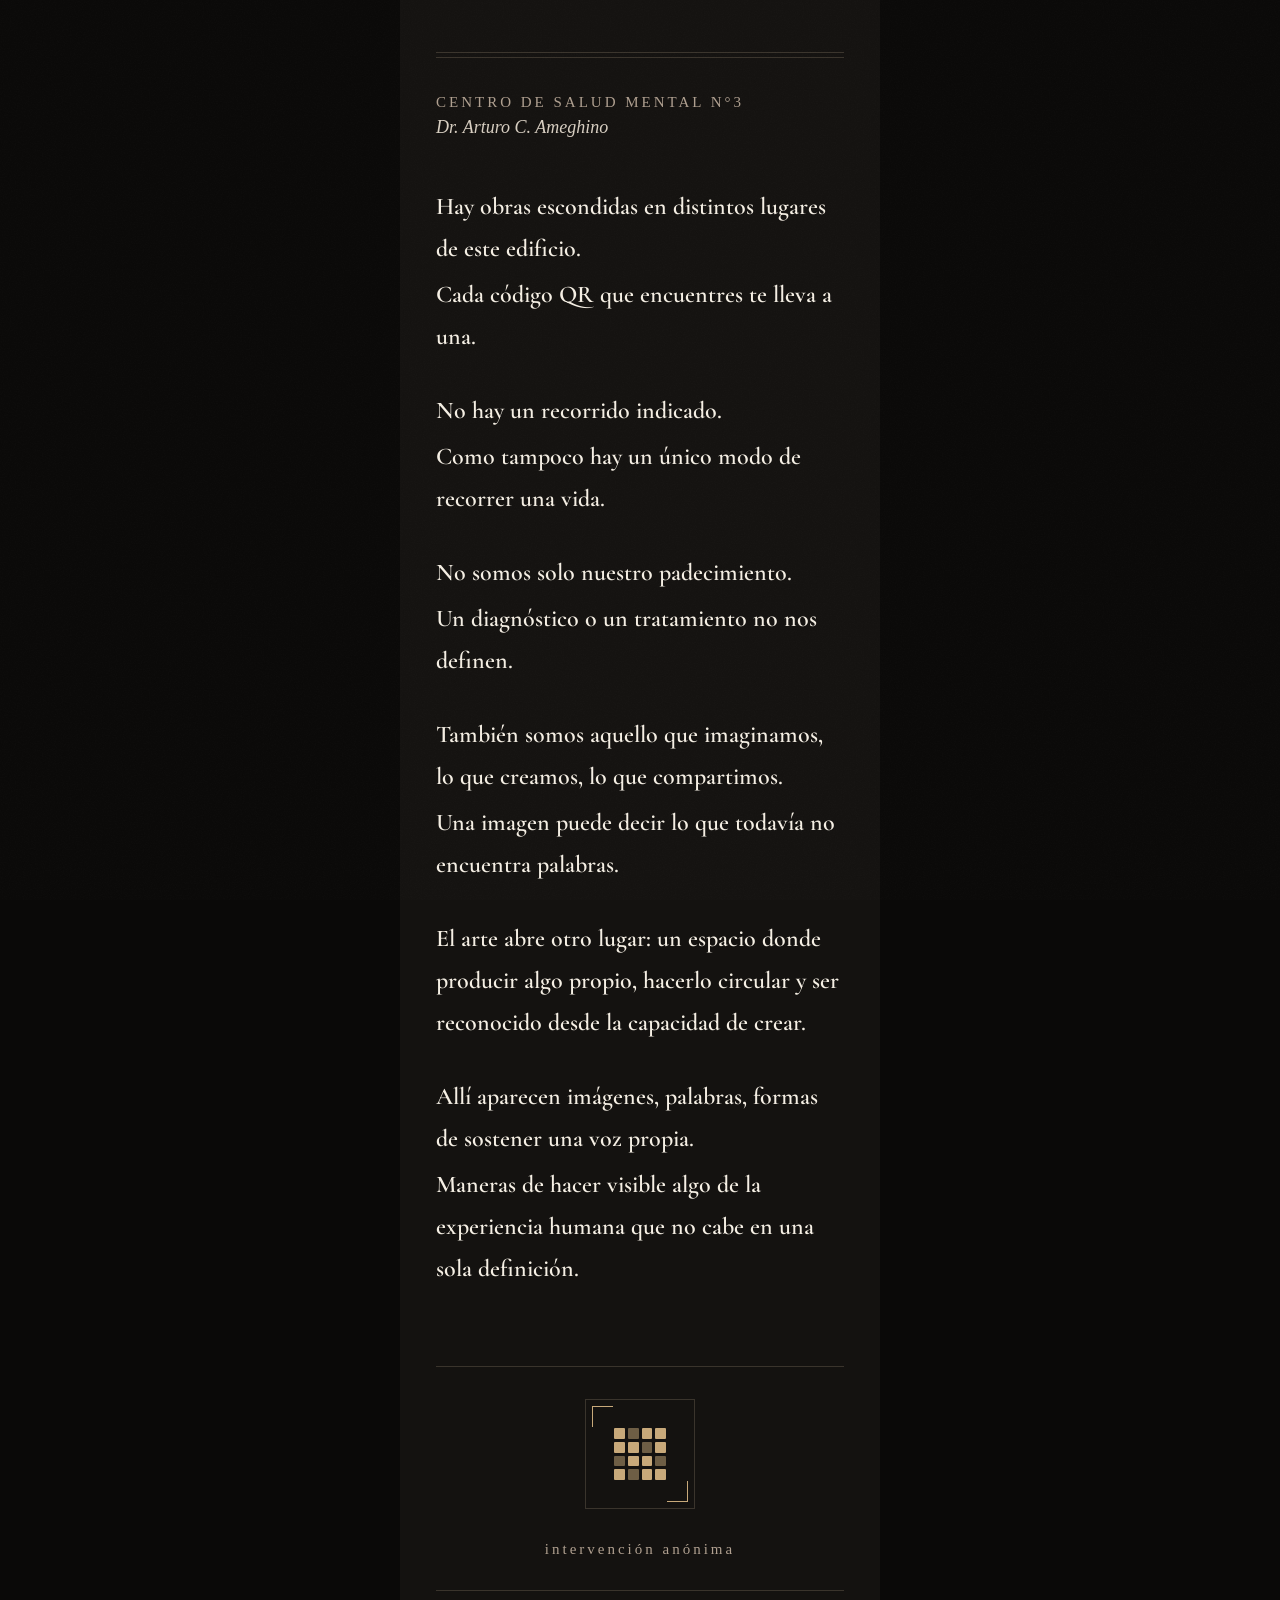
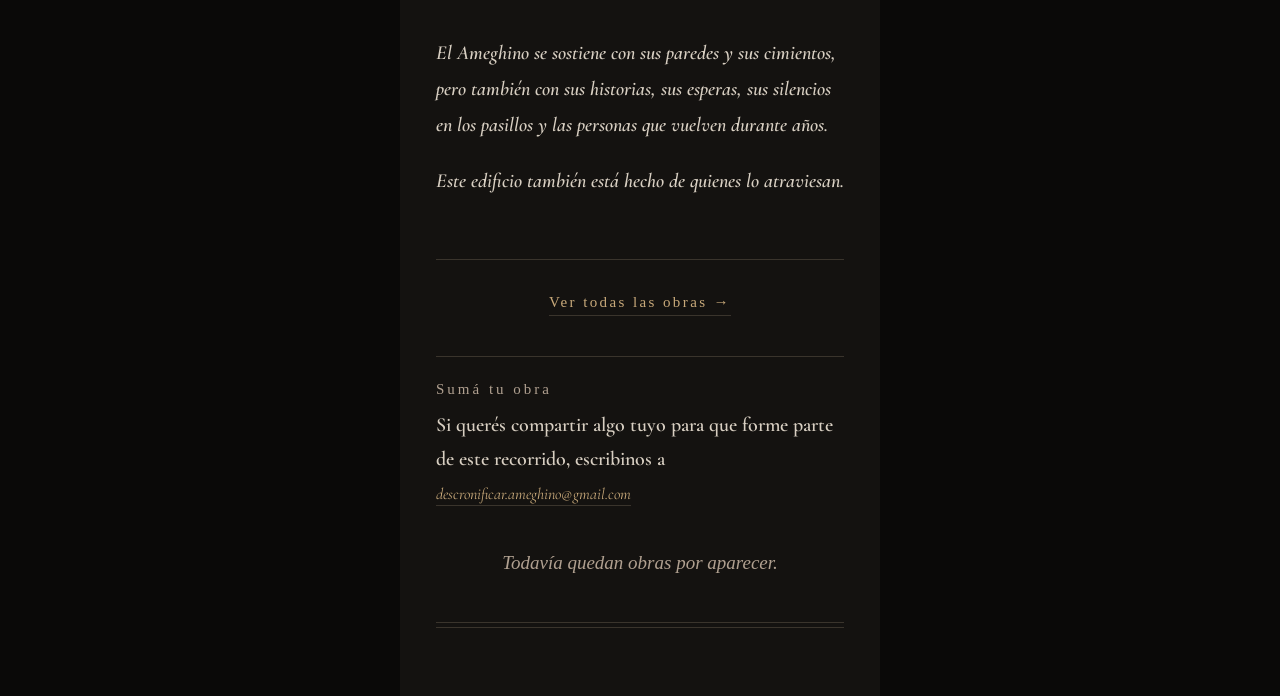
==== commit af9e3bf1: "Update index.html" ====
--- a/index.html
+++ b/index.html
@@ -221,7 +221,31 @@
     }
 
     .contact a:hover { border-color: var(--accent); }
-
+.catalogo-link {
+  margin-top: 40px;
+  padding-top: 32px;
+  border-top: 1px solid var(--rule);
+  text-align: center;
+  opacity: 0;
+  animation: riseIn 1.4s ease forwards 1.8s;
+}
+
+.catalogo-link a {
+  display: inline-block;
+  font-family: 'IM Fell English SC', serif;
+  font-size: 15px;
+  letter-spacing: 0.16em;
+  color: var(--accent);
+  text-decoration: none;
+  border-bottom: 1px solid var(--rule);
+  padding-bottom: 4px;
+  transition: border-color 0.3s, color 0.3s;
+}
+
+.catalogo-link a:hover {
+  color: var(--ink);
+  border-color: var(--accent);
+}
     .closing {
       margin-top: 48px;
       opacity: 0;
@@ -319,7 +343,9 @@
       <p>El Ameghino se sostiene con sus paredes y sus cimientos, pero también con sus historias, sus esperas, sus silencios en los pasillos y las personas que vuelven durante años.</p>
       <p>Este edificio también está hecho de quienes lo atraviesan.</p>
     </div>
-
+<div class="catalogo-link">
+  <a href="catalogo.html">Ver todas las obras →</a>
+</div>
     <div class="contact">
       <div class="contact-label">Sumá tu obra</div>
       <p>Si querés compartir algo tuyo para que forme parte de este recorrido, escribinos a</p>
